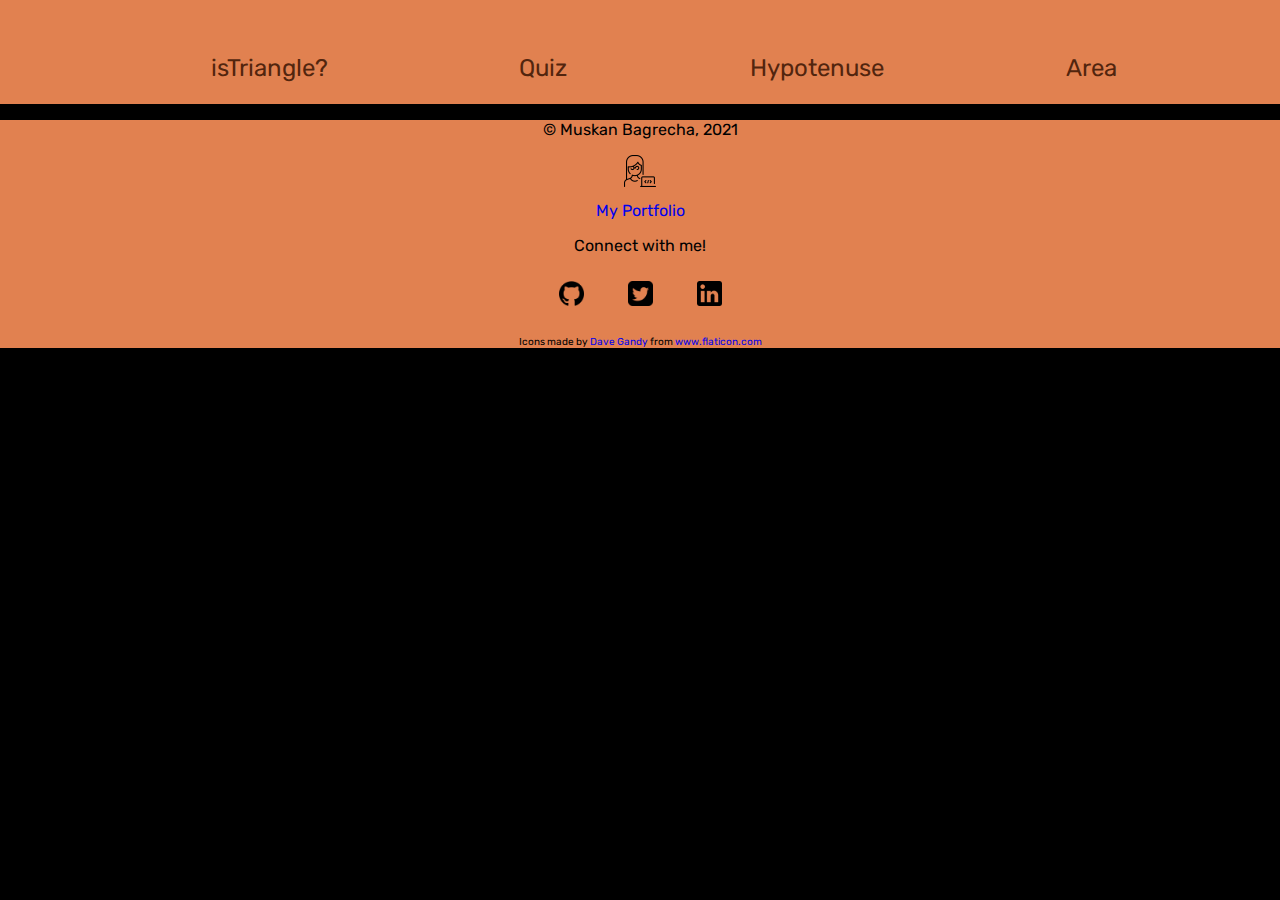
==== index.html @ c184a8d2 "initial commit" ====
<!DOCTYPE html>
<html lang="en">

<head>
    <meta charset="UTF-8">
    <meta http-equiv="X-UA-Compatible" content="IE=edge">
    <meta name="viewport" content="width=device-width, initial-scale=1.0">
    <link rel="stylesheet" href="style.css">
    <title>Fun With Triangles</title>
</head>

<body>
    <header>
        <nav>
            <ul>
                <li class="nav-items"><a href="istriangle.html">isTriangle?</a></li>
                <li class="nav-items"><a href="quiz.html">Quiz</a></li>
                <li class="nav-items"><a href="hypotenuse.html">Hypotenuse</a></li>
                <li class="nav-items"><a href="area.html">Area</a></li>
            </ul>
        </nav>
    </header>
    <footer>
        <p>
            <p>&copy; Muskan Bagrecha, 2021</p>
            <a href="https://muskanbagrecha.netlify.app/" id="portfolio">
                <img src="logos/programmer.png" alt="developer-logo" id="portfolio-logo">
                My Portfolio
            </a>
            <p>Connect with me!</p>
            <a href="https://github.com/muskanbagrecha">
                <img src="logos/github-logo.png" alt="Github-profile" id="logo">
            </a>
            <a href="https://twitter.com/HoejackBorseman">
                <img src="logos/twitter-sign.png" alt="Twitter-profile" id="logo">
            </a>
            <a href="https://www.linkedin.com/in/muskan-bagrecha-82bbb8176">
                <img src="logos/linkedin-logo.png" alt="Linkedin-profile" id="logo">
            </a>
        </p>
        <div id="logo-attribution">Icons made by <a href="https://www.flaticon.com/authors/dave-gandy" title="Dave Gandy">Dave Gandy</a> from <a href="https://www.flaticon.com/" title="Flaticon">www.flaticon.com</a></div>
    </footer>
    <script src="app.js"></script>
</body>

</html>
---- style.css ----
@import url('https://fonts.googleapis.com/css2?family=Rubik:wght@300&display=swap');

:root{
    --primary-orange: #E18150;
    --primary-brown: #52250E;
    --lighter-orange: #F3CCB8;
}
body{
    background-color: black;
    margin: 0;
    color: var(--primary-orange);
    text-align: center;
    font-family: 'Rubik', sans-serif;
    font-size: 1.5rem;
}
nav{
    background-color: var(--primary-orange);
    width: 100%;
    height: 4rem;
    text-align: center;
    padding: 20px;
}

.nav-items{
    display: inline-block;
    width: 20%;
    height: 15%;
    margin: 0 auto;
    padding: 10px;
    font-size: x-large;
}

.nav-items a{
    color: var(--primary-brown);
    text-decoration: none;
}


.nav-items a:hover{
    color: var(--lighter-orange);
}

.active a{
    text-decoration: underline;
}
h1{
    font-size: 80px;
}

label{
    display: block;
    margin: 0 auto;
    width: 100%;
    text-align: center;
    font-size: x-large;
}
 
input{
    display: block;
    width: 10rem;
    height: 1.8rem;
    margin: 20px auto 60px auto;
    border: solid 7px var(--primary-orange);
    font-size: 1rem;
}

#submit{
    display: block;
    width: 10rem;
    height: 3rem;
    margin: 20px auto;
    border: solid 4px var(--primary-orange);
    background-color: var(--primary-brown);
    color: var(--lighter-orange);
    font-size: x-large;
    border-radius: 15px;
}

#submit:hover{
    background-color: var(--lighter-orange);
    color: var(--primary-orange);
}

#result{
    font-size: xx-large;
    color: var(--primary-orange);
}

.question-container{
    align-items: center;
    justify-content: center;
    width: 60%;
    height: 60%;
    border: solid 4px var(--primary-orange);
    margin: 30px auto;
}

.options1 .options2{
    display:inline-block;
    margin: 5px;
    margin-left: 2px;
}

#options{
    width: 1rem;
}

input[type="radio"] {
    -ms-transform: scale(0.8); /* IE 9 */
    -webkit-transform: scale(0.8); /* Chrome, Safari, Opera */
    transform: scale(0.8);
    display: inline-block;
}

.label-options{
    display: inline;
}
#logo-attribution{
    font-size: x-small;
}

footer{
    background-color: var(--primary-orange);
    color: black;
    font-size: 1rem;
}

#portfolio #logo{
    font-size: 1rem;
    font-weight: bold;
    color: inherit;
}

#portfolio-logo{
    display: block;
    margin: 14px auto;
    height: 2rem;
    width: 2rem;
}

footer img{
        width: 25px;
        height: 25px;
        margin: 10px 20px;
}

footer a{
    text-decoration: none;
}

footer a:visited{
    color: black;
}
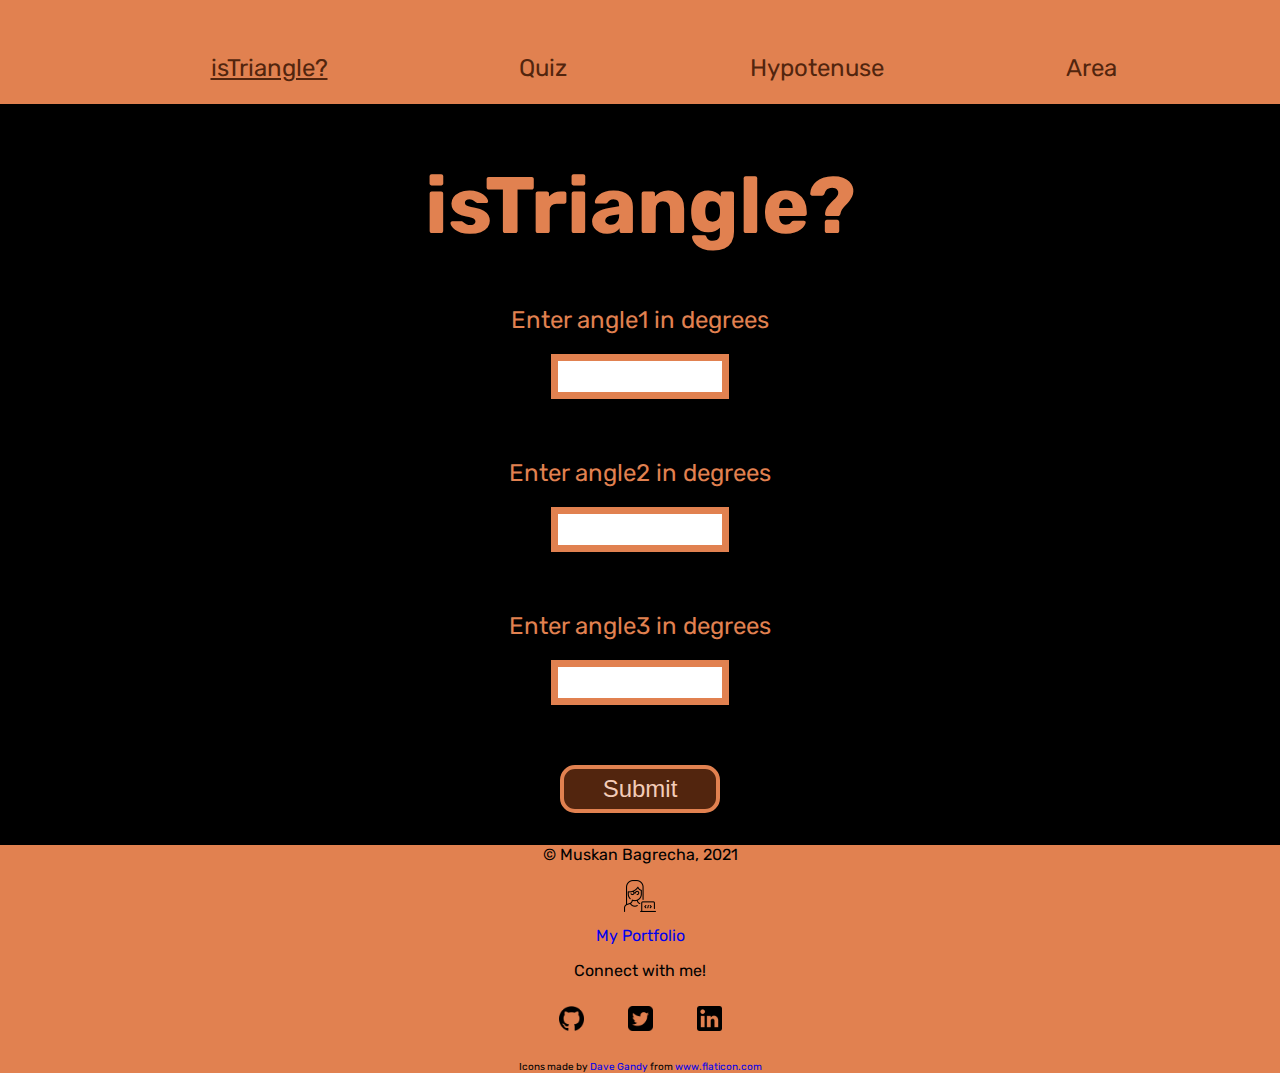
==== commit 5133ff49: "Rename istriangle.html to index.html" ====
--- a/index.html
+++ b/index.html
@@ -1,25 +1,32 @@
 <!DOCTYPE html>
 <html lang="en">
-
 <head>
     <meta charset="UTF-8">
     <meta http-equiv="X-UA-Compatible" content="IE=edge">
     <meta name="viewport" content="width=device-width, initial-scale=1.0">
     <link rel="stylesheet" href="style.css">
-    <title>Fun With Triangles</title>
+    <title>isTriangle?</title>
 </head>
-
 <body>
     <header>
         <nav>
             <ul>
-                <li class="nav-items"><a href="istriangle.html">isTriangle?</a></li>
-                <li class="nav-items"><a href="quiz.html">Quiz</a></li>
-                <li class="nav-items"><a href="hypotenuse.html">Hypotenuse</a></li>
-                <li class="nav-items"><a href="area.html">Area</a></li>
+                <li class="active nav-items"><a href="istriangle.html">isTriangle?</a></li >
+                    <li class="nav-items"><a href="quiz.html">Quiz</a></li>
+                    <li class="nav-items"><a href="hypotenuse.html">Hypotenuse</a></li >
+                    <li class="nav-items"><a href="area.html">Area</a></li>
             </ul>
         </nav>
     </header>
+    <h1>isTriangle?</h1>
+    <label for="angle1" id="angle1">Enter angle1 in degrees</label>
+    <input type="number" name="angle1" id="angle1" min="0" max="180" required>
+    <label for="angle2" id="angle2">Enter angle2 in degrees</label>
+    <input type="number" name="angle2" id="angle2" min="0" max="180" required>
+    <label for="angle3" id="angle3">Enter angle3 in degrees</label>
+    <input type="number" name="angle3" id="angle3" min="0" max="180" required>
+    <button id="submit">Submit</button>
+    <p id="result"></p>
     <footer>
         <p>
             <p>&copy; Muskan Bagrecha, 2021</p>
@@ -40,7 +47,6 @@
         </p>
         <div id="logo-attribution">Icons made by <a href="https://www.flaticon.com/authors/dave-gandy" title="Dave Gandy">Dave Gandy</a> from <a href="https://www.flaticon.com/" title="Flaticon">www.flaticon.com</a></div>
     </footer>
-    <script src="app.js"></script>
+    <script src="istriangle.js"></script>
 </body>
-
-</html>+</html>
